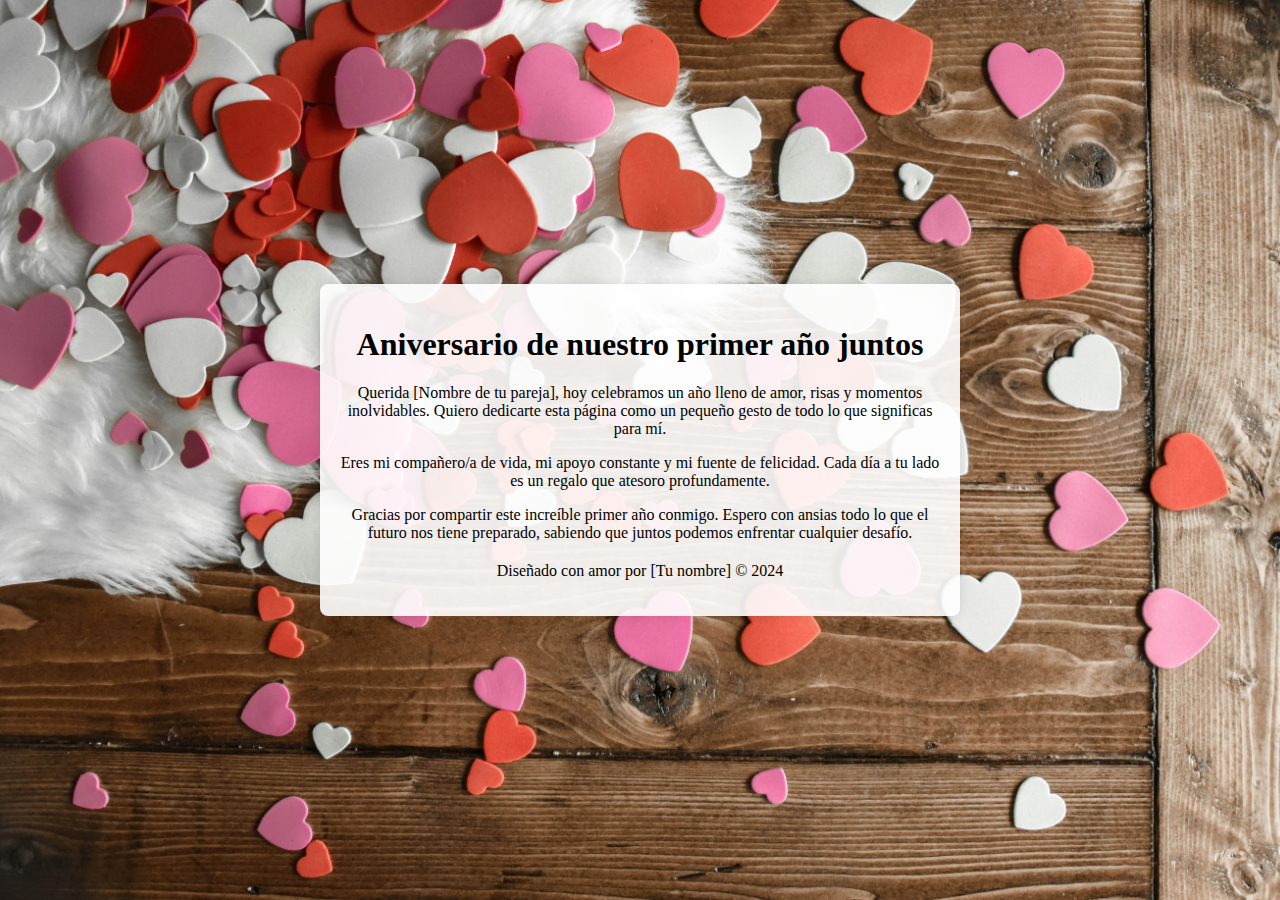
==== index.html @ f103dead "carga de archivos" ====
<!DOCTYPE html>
<html lang="es">
<head>
    <meta charset="UTF-8">
    <meta name="viewport" content="width=device-width, initial-scale=1.0">
    <title>Aniversario de nuestro primer año juntos</title>
    <link rel="stylesheet" href="css.css">
</head>
<body>
    <div class="container">
        <h1>Aniversario de nuestro primer año juntos</h1>
        <p>Querida [Nombre de tu pareja], hoy celebramos un año lleno de amor, risas y momentos inolvidables. Quiero dedicarte esta página como un pequeño gesto de todo lo que significas para mí.</p>
        <p>Eres mi compañero/a de vida, mi apoyo constante y mi fuente de felicidad. Cada día a tu lado es un regalo que atesoro profundamente.</p>
        <p>Gracias por compartir este increíble primer año conmigo. Espero con ansias todo lo que el futuro nos tiene preparado, sabiendo que juntos podemos enfrentar cualquier desafío.</p>
        <div class="footer">
            <p>Diseñado con amor por [Tu nombre] &copy; 2024</p>
        </div>
    </div>
</body>
</html>
---- css.css ----
body {
    display: flex;
    justify-content: center;
    align-items: center;
    height: 100vh;
    margin: 0;
    background-color: #f0f0f0; /* Color de fondo opcional */
    background-image: url('./img/fondo.jpg'); /* Ruta a tu imagen de fondo */
    background-size: cover; /* Ajusta el tamaño de la imagen para cubrir toda la pantalla */
    background-position: center; /* Centra la imagen de fondo */
}

.container {
    text-align: center;
    max-width: 600px; /* Ajusta el ancho máximo según tu preferencia */
    padding: 20px;
    background-color: rgba(255, 255, 255, 0.9); /* Color de fondo del contenedor con opacidad */
    border-radius: 8px; /* Borde redondeado para estilizar */
    box-shadow: 0 0 10px rgba(0, 0, 0, 0.1); /* Sombra suave */
}

.footer {
    margin-top: 20px; /* Espacio superior para el pie de página */
}

.login{
    text-align: center;
    max-width: 600px; /* Ajusta el ancho máximo según tu preferencia */
    padding: 20px;
    background-color: rgba(255, 255, 255, 0.9); /* Color de fondo del contenedor con opacidad */
    border-radius: 8px; /* Borde redondeado para estilizar */
    box-shadow: 0 0 10px rgba(0, 0, 0, 0.1); /* Sombra suave */
}

.popup {
    display: none;
    position: fixed;
    top: 50%;
    left: 50%;
    transform: translate(-50%, -50%);
    padding: 20px;
    background-color: #f0f0f0;
    border: 1px solid #ccc;
    border-radius: 5px;
    z-index: 1000;
}

.close {
    position: absolute;
    top: 5px;
    right: 10px;
    cursor: pointer;
}
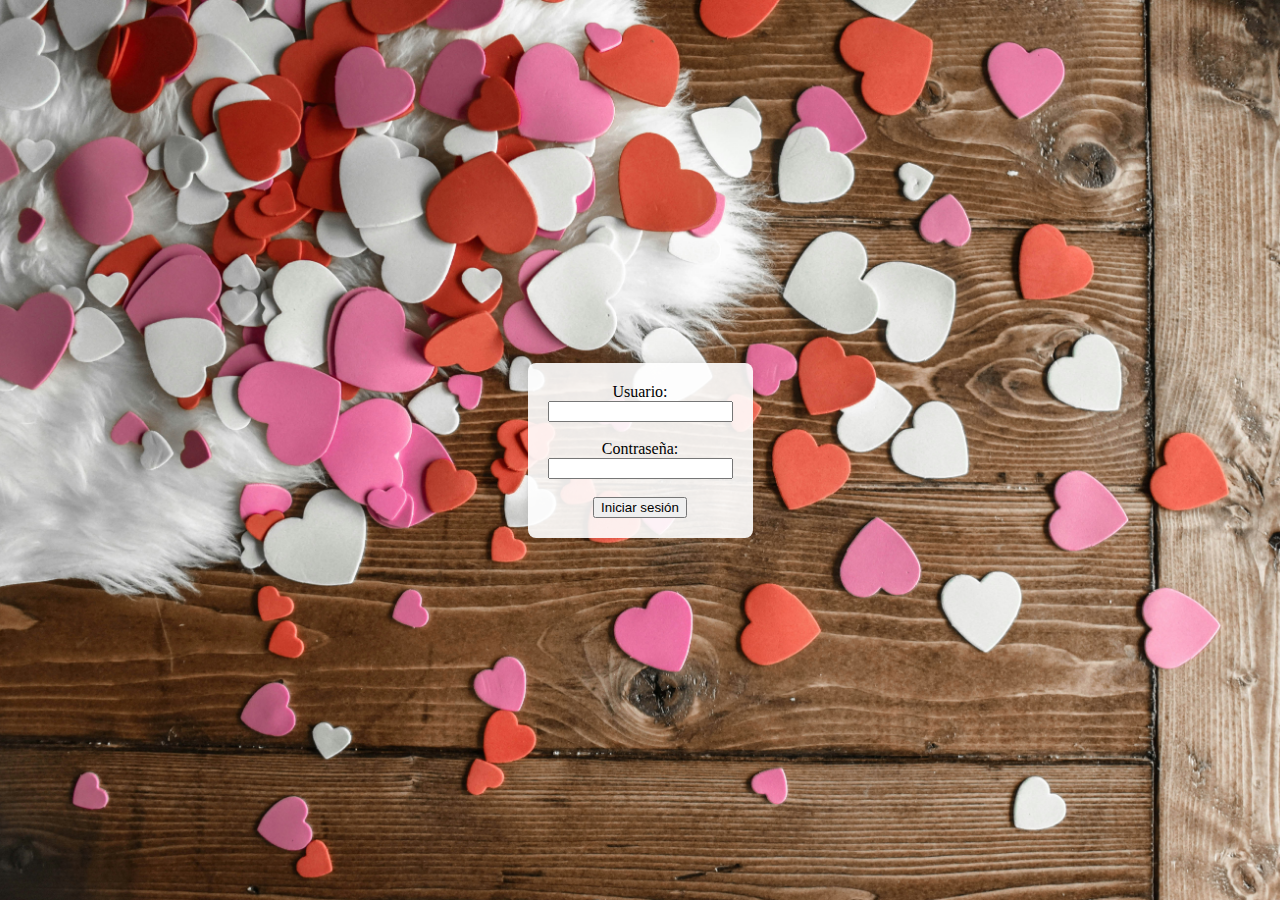
==== commit c62dfd4c: "cambios de nombres" ====
--- a/index.html
+++ b/index.html
@@ -1,20 +1,28 @@
 <!DOCTYPE html>
-<html lang="es">
+<html lang="en">
+
 <head>
     <meta charset="UTF-8">
     <meta name="viewport" content="width=device-width, initial-scale=1.0">
-    <title>Aniversario de nuestro primer año juntos</title>
     <link rel="stylesheet" href="css.css">
+    <script src="js.js"></script>
+    <title>Login</title>
 </head>
+
 <body>
-    <div class="container">
-        <h1>Aniversario de nuestro primer año juntos</h1>
-        <p>Querida [Nombre de tu pareja], hoy celebramos un año lleno de amor, risas y momentos inolvidables. Quiero dedicarte esta página como un pequeño gesto de todo lo que significas para mí.</p>
-        <p>Eres mi compañero/a de vida, mi apoyo constante y mi fuente de felicidad. Cada día a tu lado es un regalo que atesoro profundamente.</p>
-        <p>Gracias por compartir este increíble primer año conmigo. Espero con ansias todo lo que el futuro nos tiene preparado, sabiendo que juntos podemos enfrentar cualquier desafío.</p>
-        <div class="footer">
-            <p>Diseñado con amor por [Tu nombre] &copy; 2024</p>
-        </div>
+    <div class="popup" id="popup">
+        <span class="close" onclick="closePopup()">x</span>
+        Casi pu amorcito cerca es una de las varias formas que le diga jiji <3<br>
+            <button onclick="retryLogin()">Intentar de nuevo</button>
     </div>
+
+    <form class="login" id="loginForm" onsubmit="return validateForm(event)">
+        <label for="username">Usuario:</label><br>
+        <input type="text" id="username" name="username" required><br><br>
+        <label for="password">Contraseña:</label><br>
+        <input type="password" id="password" name="password" required><br><br>
+        <button type="submit">Iniciar sesión</button>
+    </form>
 </body>
+    
 </html>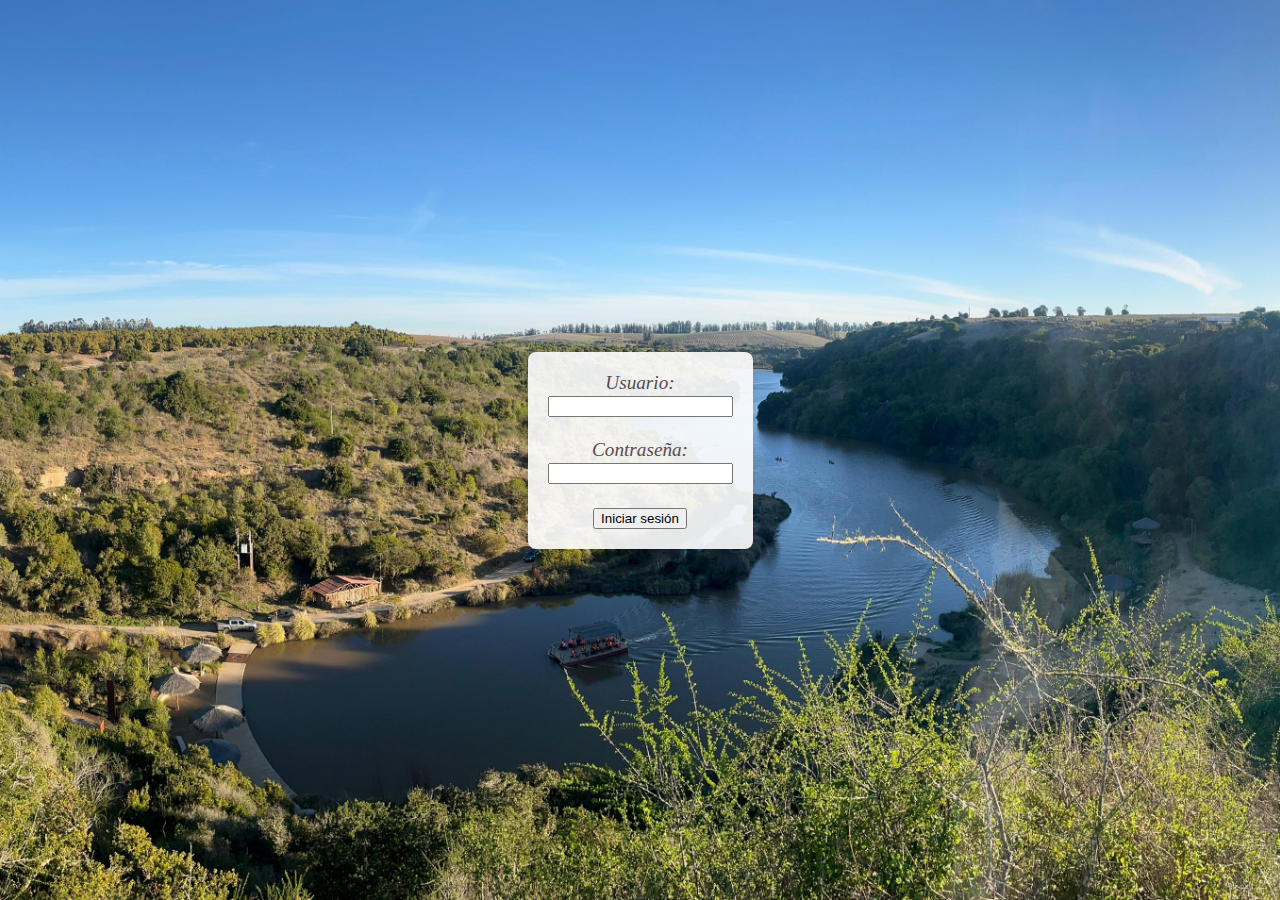
==== commit 1b11051c: "finalizacion de la pagina" ====
--- a/index.html
+++ b/index.html
@@ -5,15 +5,30 @@
     <meta charset="UTF-8">
     <meta name="viewport" content="width=device-width, initial-scale=1.0">
     <link rel="stylesheet" href="css.css">
-    <script src="js.js"></script>
+    <script src="js.js" defer></script>
     <title>Login</title>
 </head>
 
 <body>
-    <div class="popup" id="popup">
-        <span class="close" onclick="closePopup()">x</span>
-        Casi pu amorcito cerca es una de las varias formas que le diga jiji <3<br>
-            <button onclick="retryLogin()">Intentar de nuevo</button>
+    <!-- Popup 1: Credenciales incorrectas -->
+    <div class="popup" id="popup1">
+        <span class="close" onclick="closePopup('popup1')">x</span>
+        casi pu amorcito, es una de las tantas formas que le digo pd: el usuario es amorcito <3<br>
+        <button onclick="retryLogin()">Intentar de nuevo</button>
+    </div>
+
+    <!-- Popup 2: Usuario 'amorcito' y contraseña 'minion' -->
+    <div class="popup" id="popup2">
+        <span class="close" onclick="closePopup('popup2')">x</span>
+        La contraseña 'minion' no es válida. <br>
+        <button onclick="retryLogin()">Intentar de nuevo</button>
+    </div>
+
+    <!-- Popup 3: Usuario 'amorcito' y contraseña 'miniña' -->
+    <div class="popup" id="popup3">
+        <span class="close" onclick="closePopup('popup3')">x</span>
+        La contraseña 'miniña' no es válida. <br>
+        <button onclick="retryLogin()">Intentar de nuevo</button>
     </div>
 
     <form class="login" id="loginForm" onsubmit="return validateForm(event)">
@@ -24,5 +39,5 @@
         <button type="submit">Iniciar sesión</button>
     </form>
 </body>
-    
-</html>+
+</html>
--- a/css.css
+++ b/css.css
@@ -1,35 +1,62 @@
 body {
+    color: rgb(88, 75, 80);
     display: flex;
     justify-content: center;
     align-items: center;
-    height: 100vh;
     margin: 0;
-    background-color: #f0f0f0; /* Color de fondo opcional */
-    background-image: url('./img/fondo.jpg'); /* Ruta a tu imagen de fondo */
-    background-size: cover; /* Ajusta el tamaño de la imagen para cubrir toda la pantalla */
-    background-position: center; /* Centra la imagen de fondo */
+    background-color: #f0f0f0;
+    background-image: url('./img/8.jpg');
+    background-size: cover;
+    background-position: center;
+    font-family: "Cookie", cursive;
+    font-size: larger;
+    font-style: italic;
+    min-height: 100vh;
+}
+
+.div-principal {
+    text-align: center;
+    padding: 20px;
+    background-color: rgba(255, 255, 255, 0.86);
+    border-radius: 8px;
+    box-shadow: 0 0 10px rgba(0, 0, 0, 0.1);
+    max-width: 90%;
+    margin: auto;
+    margin-top: 20px;
+    overflow: hidden;
+    position: relative;
+    z-index: 1;
 }
 
 .container {
     text-align: center;
-    max-width: 600px; /* Ajusta el ancho máximo según tu preferencia */
+    max-width: 90%;
     padding: 20px;
-    background-color: rgba(255, 255, 255, 0.9); /* Color de fondo del contenedor con opacidad */
-    border-radius: 8px; /* Borde redondeado para estilizar */
-    box-shadow: 0 0 10px rgba(0, 0, 0, 0.1); /* Sombra suave */
+    border-radius: 8px;
+    box-shadow: 0 0 10px rgba(0, 0, 0, 0.1);
+    margin-top: 20px;
+    margin-left: auto;
+    margin-right: auto;
+    background-color: rgba(255, 255, 255, 0.9);
+    position: relative;
+    z-index: 2;
 }
 
 .footer {
-    margin-top: 20px; /* Espacio superior para el pie de página */
+    margin-top: 20px;
+    text-align: center;
+    position: relative;
+    z-index: 2;
 }
 
-.login{
+.login {
     text-align: center;
-    max-width: 600px; /* Ajusta el ancho máximo según tu preferencia */
+    max-width: 600px;
     padding: 20px;
-    background-color: rgba(255, 255, 255, 0.9); /* Color de fondo del contenedor con opacidad */
-    border-radius: 8px; /* Borde redondeado para estilizar */
-    box-shadow: 0 0 10px rgba(0, 0, 0, 0.1); /* Sombra suave */
+    background-color: rgba(255, 255, 255, 0.9);
+    border-radius: 8px;
+    box-shadow: 0 0 10px rgba(0, 0, 0, 0.1);
+
 }
 
 .popup {
@@ -51,3 +78,55 @@
     right: 10px;
     cursor: pointer;
 }
+
+.carousel {
+    width: 100%;
+    max-width: 90%;
+    margin: 0 auto;
+    margin-bottom: 20px;
+    position: relative;
+    z-index: 2;
+}
+
+.carousel-inner {
+    text-align: center;
+}
+
+.carousel-inner img {
+    margin-top: 2%;
+    width: 100%;
+    height: auto;
+    max-height: 500px;
+    object-fit: contain;
+}
+
+.carousel-control-prev-icon,
+.carousel-control-next-icon {
+    background-color: rgba(0, 0, 0, 0.5) !important;
+    border-radius: 50%;
+}
+
+h1 {
+    margin-top: 20px;
+    font-size: 2.5rem;
+    color: rgb(88, 75, 80);
+    font-family: "Cookie", cursive;
+}
+
+/* Estilo para el contenedor del video */
+.video-wrapper {
+    display: flex;
+    justify-content: center; /* Centra el video horizontalmente */
+    align-items: center; /* Centra el video verticalmente si el contenedor tiene altura */
+    box-sizing: border-box; /* Incluye el padding en el cálculo del ancho/alto total */
+}
+
+/* Estilo para el video */
+.video-container {
+    max-width: 100%; /* Ajusta el ancho máximo del video al 100% del contenedor */
+    max-height: 400px; /* Limita la altura máxima del video */
+    width: auto; /* Ajusta el ancho automáticamente según la altura máxima */
+    height: auto; /* Mantiene la proporción del video */
+    border-radius: 10px; /* Opcional: Agrega bordes redondeados */
+    box-shadow: 0 4px 8px rgba(0, 0, 0, 0.2); /* Opcional: Agrega una sombra al video */
+}
